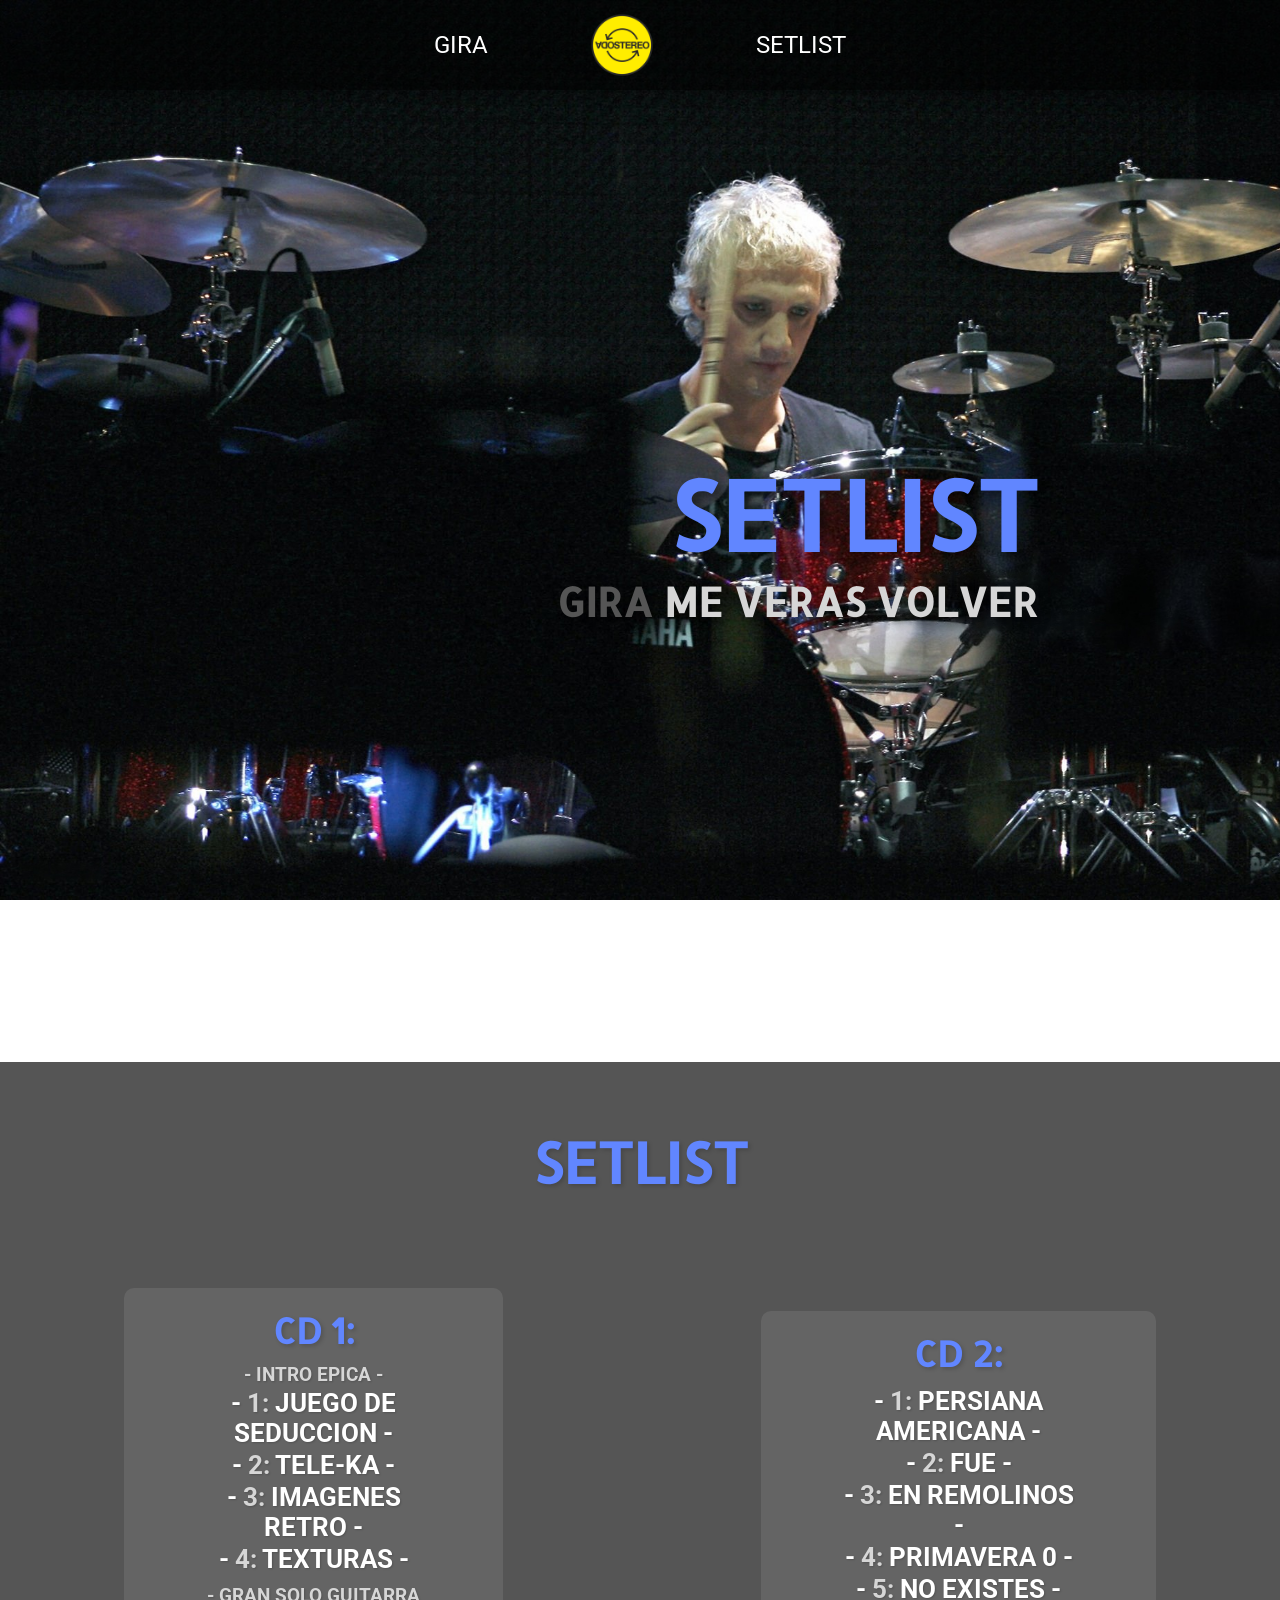
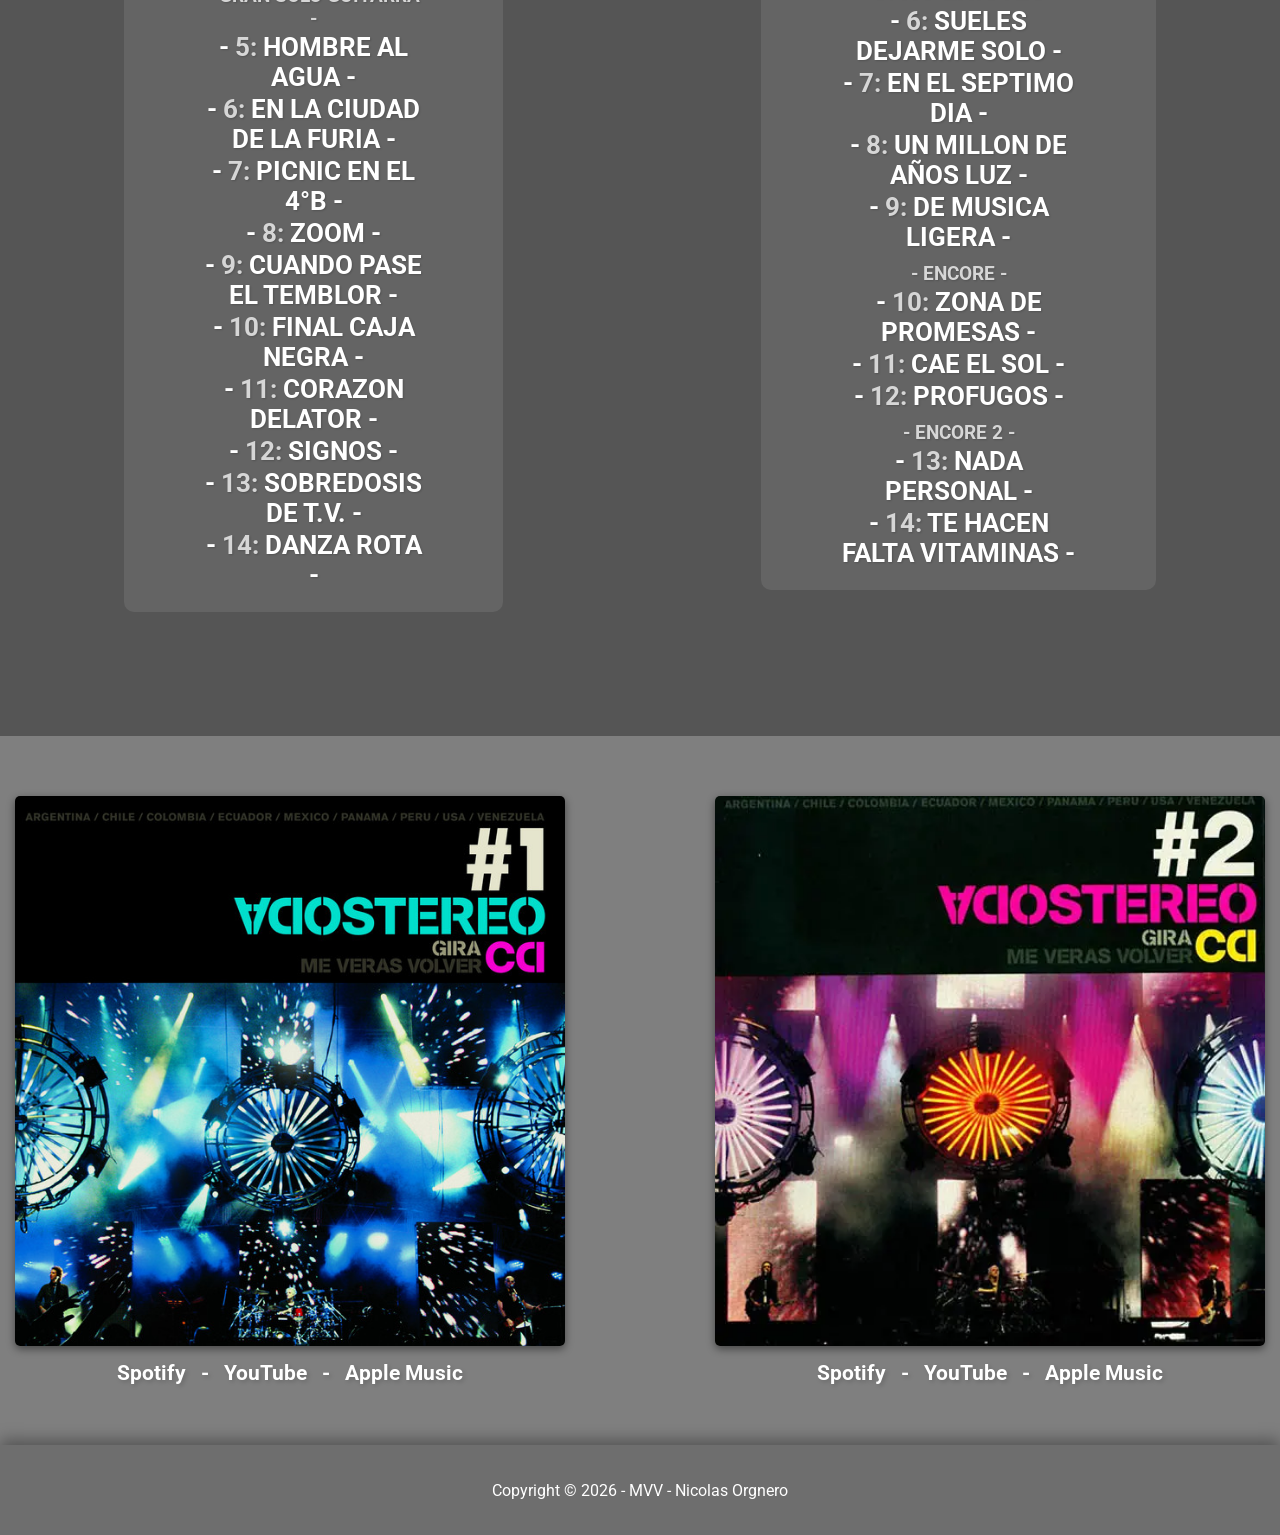
==== pages/setlist.html @ b7a604a5 "Pagina subida" ====
<!DOCTYPE html>
<html lang="es">
<head>
    <meta charset="UTF-8">
    <meta name="viewport" content="width=device-width, initial-scale=1.0">
    <title>Setlist - MVV - SodaStereo</title>
    <link rel="stylesheet" href="../css/style.css">
    <link rel="stylesheet" href="../css/stylesetlist.css">

    <link rel="preconnect" href="https://fonts.googleapis.com">
    <link rel="preconnect" href="https://fonts.gstatic.com" crossorigin>
    <link href="https://fonts.googleapis.com/css2?family=Allerta+Stencil&family=Roboto:ital,wght@0,100..900;1,100..900&display=swap" rel="stylesheet">
</head>
<body>
    <header>
        <a href="./gira.html">GIRA</a>
        <a href="../index.html">
            <img src="../img/logo.png" alt="MVV Logo">
        </a>
        <a href="./setlist.html">SETLIST</a>
    </header>

    <main>
        <section class="title">
            <div class="logo">
                <h1>SETLIST</h1>
                <h2><span>GIRA</span> ME VERAS VOLVER</h2>
            </div>
        </section>

        <section class="setlist">
            <h2>SETLIST</h2>
            <div class="canciones">
                <div>
                    <h3>CD 1:</h3>
                    <h5>- INTRO EPICA -</h5>
                    <h4>- <b>1:</b> <span>JUEGO DE SEDUCCION</span> -</h4>
                    <h4>- <b>2:</b> <span>TELE-KA</span> -</h4>
                    <h4>- <b>3:</b> <span>IMAGENES RETRO</span> -</h4>
                    <h4>- <b>4:</b> <span>TEXTURAS</span> -</h4>
                    <h5>- GRAN SOLO GUITARRA -</h5>
                    <h4>- <b>5:</b> <span>HOMBRE AL AGUA</span> -</h4>
                    <h4>- <b>6:</b> <span>EN LA CIUDAD DE LA FURIA</span> -</h4>
                    <h4>- <b>7:</b> <span>PICNIC EN EL 4°B</span> -</h4>
                    <h4>- <b>8:</b> <span>ZOOM</span> -</h4>
                    <h4>- <b>9:</b> <span>CUANDO PASE EL TEMBLOR</span> -</h4>
                    <h4>- <b>10:</b> <span>FINAL CAJA NEGRA</span> -</h4>
                    <h4>- <b>11:</b> <span>CORAZON DELATOR</span> -</h4>
                    <h4>- <b>12:</b> <span>SIGNOS</span> -</h4>
                    <h4>- <b>13:</b> <span>SOBREDOSIS DE T.V.</span> -</h4>
                    <h4>- <b>14:</b> <span>DANZA ROTA</span> -</h4>
                </div>

                <div>
                    <h3>CD 2:</h3>
                    <h4>- <b>1:</b> <span>PERSIANA AMERICANA</span> -</h4>
                    <h4>- <b>2:</b> <span>FUE</span> -</h4>
                    <h4>- <b>3:</b> <span>EN REMOLINOS</span> -</h4>
                    <h4>- <b>4:</b> <span>PRIMAVERA 0</span> -</h4>
                    <h4>- <b>5:</b> <span>NO EXISTES</span> -</h4>
                    <h4>- <b>6:</b> <span>SUELES DEJARME SOLO</span> -</h4>
                    <h4>- <b>7:</b> <span>EN EL SEPTIMO DIA</span> -</h4>
                    <h4>- <b>8:</b> <span>UN MILLON DE AÑOS LUZ</span> -</h4>
                    <h4>- <b>9:</b> <span>DE MUSICA LIGERA</span> -</h4>
                    <h5>- ENCORE -</h5>
                    <h4>- <b>10:</b> <span>ZONA DE PROMESAS</span> -</h4>
                    <h4>- <b>11:</b> <span>CAE EL SOL</span> -</h4>
                    <h4>- <b>12:</b> <span>PROFUGOS</span> -</h4>
                    <h5>- ENCORE 2 -</h5>
                    <h4>- <b>13:</b> <span>NADA PERSONAL</span> -</h4>
                    <h4>- <b>14:</b> <span>TE HACEN FALTA VITAMINAS</span> -</h4>
                </div>
            </div>
        </section>

        <section class="CDs">
            <div>
                <img src="../img/cd1.jpg" alt="Portada CD 1">
                <h3>
                    <a href="https://open.spotify.com/intl-es/album/4Sy7VzDS4j1MLIYF85grsZ" target="_blank">Spotify</a>
                    -
                    <a href="https://music.youtube.com/playlist?list=OLAK5uy_kGEErn3UD7A_w4-unkvEnnpuOY6YSo5D8" target="_blank">YouTube</a>
                    -
                    <a href="https://music.apple.com/ar/album/gira-me-ver%C3%A1s-volver-vol-1/293963344" target="_blank">Apple Music</a>
                </h3>
            </div>

            <div>
                <img src="../img/cd2.webp" alt="Portada CD 2">
                <h3>
                    <a href="https://open.spotify.com/intl-es/album/1cwZmK0zXorTlALtgOajeC" target="_blank">Spotify</a>
                    -
                    <a href="https://music.youtube.com/playlist?list=OLAK5uy_nEZzNKBfP7zR9RsiaHsXCHbhHwxk2uTZM" target="_blank">YouTube</a>
                    -
                    <a href="https://music.apple.com/ar/album/gira-me-ver%C3%A1s-volver-vol-2/293963345" target="_blank">Apple Music</a>
                </h3>
            </div>
        </section>
    </main>

    <footer>
        <p>Copyright © 2026 - MVV - Nicolas Orgnero</p>
    </footer>
</body>
</html>
---- css/style.css ----
*{
    padding: 0;
    margin: 0;
    box-sizing:border-box;
}

:root{
    --primary-color: rgb(97, 134, 255);
    --secondary-color: rgb(214, 214, 214);
    --tertiary-color: rgb(85, 85, 85);
    --text: rgb(255, 255, 255);

    --bg-main: url(../img/bg.jpeg);
    --logo-img: url(../img/logo.png);
}


/* HEADER */
header{
    position: fixed;
    top: 0;
    z-index: 100;

    width: 100%;
    height: 8vh;

    display: flex;
    align-items: center;
    justify-content: space-around;

    background-color: rgba(0, 0, 0, 0.568);

    box-shadow: rgba(0, 0, 0, 0.35) 0px 5px 15px;
}

header img{
    height: 75%;
}

header a{
    height: 100%;

    display: flex;
    align-items: center;
    justify-content: center;

    font-family: roboto, sans-serif;
    color: var(--text);

    font-size: 1rem;
    text-decoration: none;

    margin: 0 15px;

    transition: color 0.3s ease;
}

header a:hover{
    color: var(--primary-color);
}


/* MAIN */

body{
    background-image: var(--bg-main);
    background-size: cover;
    background-repeat: no-repeat;
    background-attachment: fixed;
}

.title{
    min-height: 100vh;
    margin-top: 8vh;

    background-size: cover;
    background-repeat: no-repeat;
    background-attachment: fixed;

    display: flex;
    justify-content: center;
    align-items: center;
    padding: 20px;
}

.logo{
    width: 90%;
    max-width: fit-content;
    height: fit-content;

    padding: 15px 30px;
    border-radius: 20px;

    text-align: center;

    font-family: "Allerta Stencil", sans-serif;
}

.logo h1{
    font-size: 2.5rem;
    color: var(--primary-color);

    text-shadow: 6px 6px 10px rgba(0, 0, 0, 0.452);
}

.logo h1 span{
    padding-bottom: 4px;
    padding-left: 1px;

    display: inline-block;
    transform: scale(-1, -1);
}

.logo h2{
    font-size: 1.3rem;

    font-family: "Allerta Stencil", sans-serif;
    color: var(--secondary-color);

    text-shadow: 6px 6px 10px rgba(0, 0, 0, 0.452);
    margin-top: 10px;
}

.logo h2 span{
    color: var(--tertiary-color);
}


.section1{
    background-color: var(--tertiary-color);

    background-size: cover;

    width: 100%;
    min-height: auto;

    display: flex;
    flex-direction: column;
    align-items: center;
    padding: 30px 20px;

    font-family: roboto, sans-serif;
    color: var(--secondary-color);

    text-align: justify;
    gap: 20px;
}

.section1 img{
    width: 100%;
    max-width: 400px;
    border-radius: 8px;
    box-shadow: rgba(0, 0, 0, 0.459) 0px 3px 8px;
}

.left{
    justify-content: center;
}

.right{
    justify-content: center;
}

.section1 div{
    width: 100%;
    max-width: 500px;
    margin: 0 auto;
    padding: 30px 20px;
    border-radius: 15px;

    display: flex;
    flex-direction: column;
    gap: 20px;

    background-color: rgba(0, 0, 0, 0.411);
    box-shadow: rgba(0, 0, 0, 0.35) 0px 5px 15px;
}

.section1 div h2{
    font-size: 1.8rem;
    font-family: "Allerta Stencil", sans-serif;
    color: var(--primary-color);
    text-align: center;

    text-shadow: 2px 2px 4px rgba(0, 0, 0, 0.3);
}

.section1 div p{
    color: var(--text);
    font-size: 1rem;
    line-height: 1.5;
    text-align: justify;
}


.section2 {
    display: flex;
    flex-direction: column;
    justify-content: center;
    align-items: center;
    padding: 30px 15px;
    gap: 15px;
}

.section2 iframe {
    width: 100%;
    max-width: 500px;
    height: 280px;
    box-shadow: 0 10px 40px rgba(0,0,0,0.4);
    border-radius: 8px;
}

.section2 h2 {
    font-size: 1.2rem;
    font-family: "Allerta Stencil", sans-serif;
    color: var(--text);
    text-shadow: 2px 2px 4px rgba(0, 0, 0, 0.3);
}


/* FOOTER */
footer{
    width: 100%;
    min-height: 8vh;

    display: flex;
    align-items: center;
    justify-content: center;
    padding: 15px 20px;

    background-color: rgba(0, 0, 0, 0.568);

    box-shadow: rgba(0, 0, 0, 0.35) 0px -5px 15px;
}

footer p{
    font-family: roboto, sans-serif;
    color: var(--text);
    font-size: 0.9rem;
    text-align: center;
}



@media (min-width: 481px){

    /* HEADER */
    header{
        height: 9vh;
    }

    header a{
        font-size: 1.2rem;
        margin: 0 20px;
    }


    /* MAIN */
    .logo h1{
        font-size: 3rem;
    }

    .logo h2{
        font-size: 1.5rem;
    }

    .section1{
        padding: 40px 25px;
    }

    .section1 img{
        max-width: 350px;
    }

    .section1 div{
        max-width: 450px;
        padding: 25px;
    }

    .section1 div h2{
        font-size: 2rem;
    }

    .section1 div p{
        font-size: 1.05rem;
    }

    .section2 iframe {
        max-width: 600px;
        height: 320px;
    }

    .section2 h2{
        font-size: 1.3rem;
    }
}


@media (min-width: 769px){

    /* HEADER */
    header{
        height: 10vh;
        justify-content: center;
    }

    header a{
        font-size: 1.5rem;
        margin: 0 40px;
    }

    /* MAIN */
    .title{
        margin-top: 10vh;
        justify-content: flex-end;
        padding-right: 5vw;
    }

    .logo{
        text-align: right;
        padding: 15px 50px 15px 100px;
        margin-right: 10vw;
    }

    .logo h1{
        font-size: 5rem;
    }

    .logo h2{
        font-size: 2rem;
        margin-top: 0;
    }

    .section1{
        height: 100vh;
        flex-direction: row;
        padding: 50px;
        gap: 30px;
    }

    .section1 img{
        width: 50%;
        max-width: none;
    }

    .left{
        justify-content: flex-start;
    }

    .right{
        justify-content: flex-end;
    }

    .section1 div{
        width: 50%;
        max-width: none;
        margin: 0 100px;
        padding: 50px;
        height: fit-content;
    }

    .section1 div h2{
        font-size: 3rem;
    }

    .section1 div p{
        font-size: 1.2rem;
    }

    .section2 {
        padding: 50px 0;
        gap: 20px;
    }

    .section2 iframe {
        max-width: 900px;
        height: 500px;
    }

    .section2 h2 {
        font-size: 1.5rem;
        margin-top: 5px;
    }

    footer{
        height: 10vh;
        padding: 20px;
    }

    footer p{
        font-size: 1rem;
    }
}

@media (min-width: 900px){

    /* HEADER */
    header a{
        margin: 0 45px;
    }

    /* MAIN */
    .logo h1{
        font-size: 5.5rem;
    }

    .logo h2{
        font-size: 2.2rem;
    }

    .section1{
        padding: 55px;
        gap: 35px;
    }

    .section1 div{
        margin: 0 10px;
        padding: 30px;
    }

    .section1 div h2{
        font-size: 3.2rem;
    }

    .section1 div p{
        font-size: 1.25rem;
    }

    /* SECTION 2 */
    .section2 iframe {
        max-width: 950px;
        height: 530px;
    }

    .section2 h2{
        font-size: 1.6rem;
    }
}


@media (min-width: 1025px){

    /* HEADER */
    header a{
        margin: 0 50px;
    }

    /* MAIN */
    .logo h1{
        font-size: 6rem;
    }

    .logo h2{
        font-size: 2.5rem;
    }

    .section1{
        padding: 60px;
        gap: 40px;
    }

    .section1 div{
        margin: 0 60px;
        padding: 60px;
    }

    .section1 div h2{
        font-size: 3.5rem;
    }

    .section1 div p{
        font-size: 1.3rem;
    }

    .section2 iframe {
        max-width: 1000px;
        height: 560px;
    }
}
---- css/stylesetlist.css ----
:root{
    --bg-setlist: url(../img/charly1.jpeg);
}

body{
    background-image: var(--bg-setlist);
}

.setlist{
    padding: 30px 20px;
    margin-top: 8vh;

    height: fit-content;
    background-color: var(--tertiary-color);

    display: flex;
    flex-direction: column;
}

.setlist h2{
    text-shadow: 2px 2px 4px rgba(0, 0, 0, 0.178);
    color: var(--primary-color);
    font-size: 2rem;
    font-family: "Allerta Stencil", sans-serif;
    text-align: center;
}

.canciones{
    display: flex;
    flex-direction: column;
    gap: 30px;
    padding: 0 20px;

    align-items: center;
    justify-content: center;

    text-align: center;
}

.canciones div{
    background-color: rgba(109, 109, 109, 0.658);
    padding: 20px 80px;
    border-radius: 10px;
}

.canciones h3{
    font-size: 1.5rem;
    color: var(--primary-color);
    text-shadow: 2px 2px 4px rgba(0, 0, 0, 0.178);
    font-family: "Allerta Stencil", sans-serif;
    margin-bottom: 10px;
}

.canciones h4{
    margin: 2px 0;
    font-size: 1rem;
    color: white;
    text-shadow: 1px 1px 2px rgba(0, 0, 0, 0.178);
    font-family: roboto, sans-serif;
}

.canciones h4 span{
    color: var(--text);
}

.canciones h4 b{
    color: var(--secondary-color);
}

.canciones h5{
    font-size: 1rem;
    color: var(--secondary-color);
    text-shadow: 1px 1px 2px rgba(0, 0, 0, 0.178);
    font-family: roboto, sans-serif;
    margin-top: 10px;
}

.CDs{
    display: flex;
    flex-direction: column;
    gap: 40px;
    justify-content: center;
    align-items: center;
    padding: 30px 20px;

    background-color: rgba(0, 0, 0, 0.5);
}

.CDs div{
    display: flex;
    flex-direction: column;
    align-items: center;
    gap: 15px;
}

.CDs img{
    width: 100%;
    max-width: 300px;
    height: 300px;
    object-fit: cover;
    border-radius: 5px;
    box-shadow: rgba(0, 0, 0, 0.459) 0px 3px 8px;
}

.CDs h3{
    font-size: 1rem;
    color: var(--text);
    text-shadow: 2px 2px 4px rgba(0, 0, 0, 0.178);
    font-family: roboto, sans-serif;
    text-align: center;
}

.CDs h3 a{
    color: var(--text);
    text-decoration: none;
    margin: 0 5px;
    transition: color 0.3s ease;
}

.CDs h3 a:hover{
    color: var(--primary-color);
}


@media (min-width: 481px){

    .setlist{
        padding: 40px 25px;
    }

    .setlist h2{
        font-size: 2.3rem;
    }

    .canciones{
        padding: 30px;
    }

    .canciones h3{
        font-size: 1.8rem;
    }

    .canciones h4{
        font-size: 1.15rem;
    }

    .canciones h5{
        font-size: 1.1rem;
    }

    .CDs{
        gap: 30px;
        padding: 25px;
    }

    .CDs img{
        max-width: 280px;
        height: 280px;
    }

    .CDs h3{
        font-size: 1.05rem;
    }
}


@media (min-width: 769px){

    .setlist{
        padding: 5%;
    }

    .setlist h2{
        font-size: 3rem;
    }

    .canciones{
        flex-direction: row;
        gap: 20%;
        padding: 50px;
    }

    .canciones h3{
        font-size: 2rem;
    }

    .canciones h4{
        font-size: 1.5rem;
    }

    .canciones h5{
        font-size: 1.2rem;
    }

    .CDs{
        flex-direction: row;
        gap: 100px;
        padding: 50px 0;
    }

    .CDs div{
        gap: 15px;
    }

    .CDs img{
        width: 500px;
        height: 500px;
        max-width: 100%;
    }

    .CDs h3{
        font-size: 1.2rem;
    }

    .CDs h3 a{
        margin: 0 10px;
    }
}


@media (min-width: 900px){

    .setlist h2{
        font-size: 3.2rem;
    }

    .canciones{
        gap: 22%;
        padding: 55px;
    }

    .canciones h3{
        font-size: 2.1rem;
    }

    .canciones h4{
        font-size: 1.55rem;
    }

    .CDs{
        gap: 120px;
        padding: 55px 0;
    }

    .CDs img{
        width: 520px;
        height: 520px;
    }

    .CDs h3{
        font-size: 1.25rem;
    }
}


@media (min-width: 1025px){

    .setlist h2{
        font-size: 3.5rem;
        margin-bottom: 30px;
    }

    .canciones{
        gap: 25%;
        padding: 60px;
    }

    .canciones h3{
        font-size: 2.2rem;
    }

    .canciones h4{
        font-size: 1.6rem;
    }

    .CDs{
        gap: 150px;
        padding: 60px 0;
    }

    .CDs img{
        width: 550px;
        height: 550px;
    }

    .CDs h3{
        font-size: 1.3rem;
    }
}
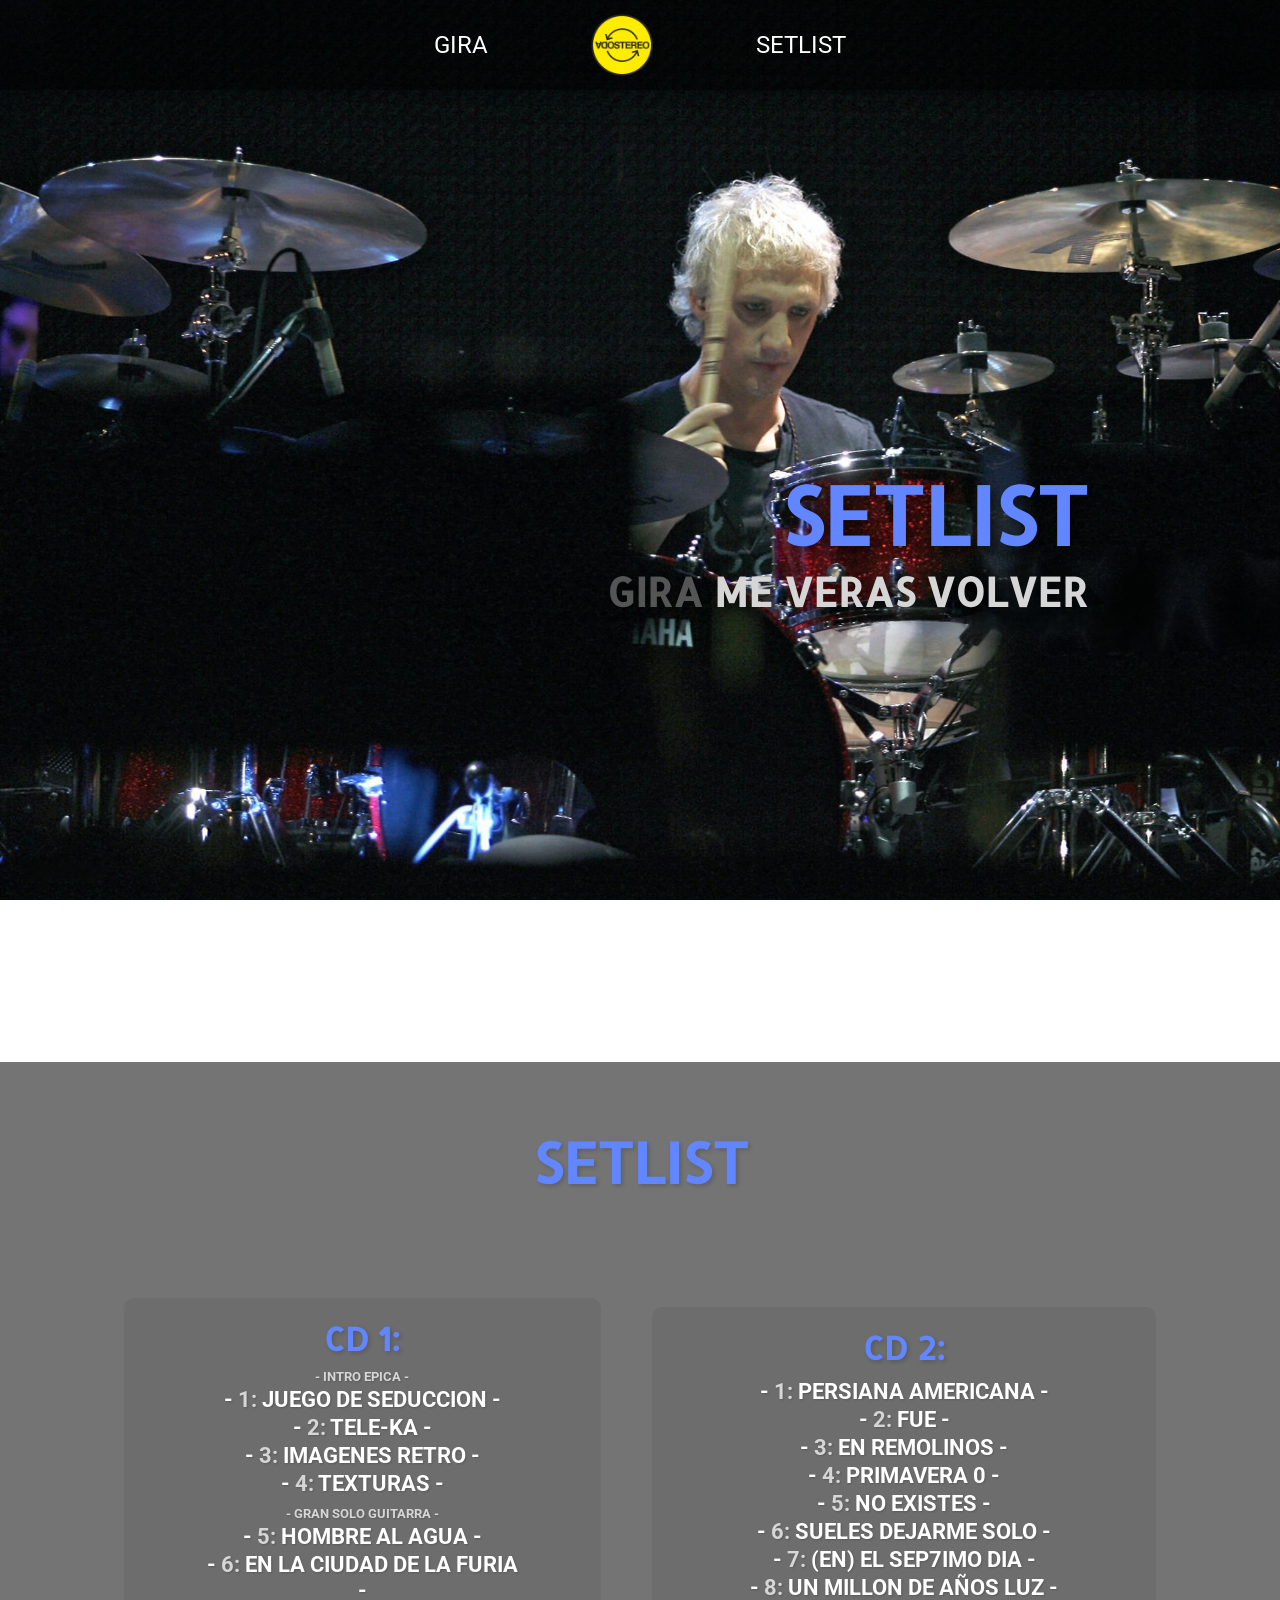
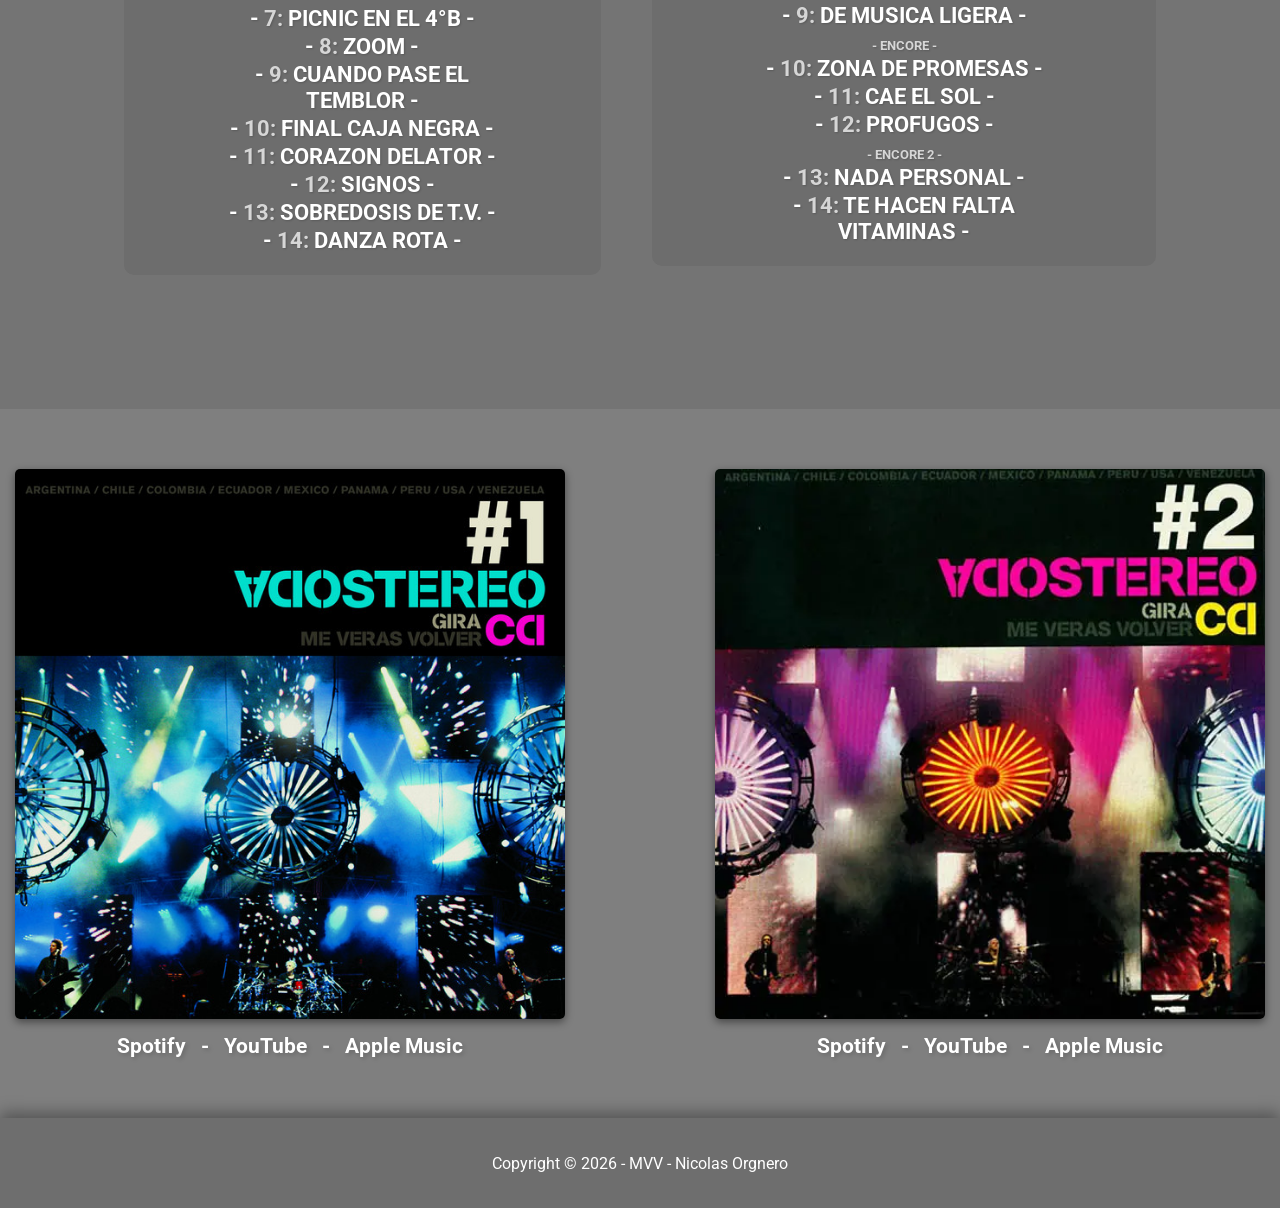
==== commit 77311471: "Pequeñas mejoras al responsive y detalles" ====
--- a/pages/setlist.html
+++ b/pages/setlist.html
@@ -59,7 +59,7 @@
                     <h4>- <b>4:</b> <span>PRIMAVERA 0</span> -</h4>
                     <h4>- <b>5:</b> <span>NO EXISTES</span> -</h4>
                     <h4>- <b>6:</b> <span>SUELES DEJARME SOLO</span> -</h4>
-                    <h4>- <b>7:</b> <span>EN EL SEPTIMO DIA</span> -</h4>
+                    <h4>- <b>7:</b> <span>(EN) EL SEP7IMO DIA</span> -</h4>
                     <h4>- <b>8:</b> <span>UN MILLON DE AÑOS LUZ</span> -</h4>
                     <h4>- <b>9:</b> <span>DE MUSICA LIGERA</span> -</h4>
                     <h5>- ENCORE -</h5>
--- a/css/style.css
+++ b/css/style.css
@@ -8,6 +8,7 @@
     --primary-color: rgb(97, 134, 255);
     --secondary-color: rgb(214, 214, 214);
     --tertiary-color: rgb(85, 85, 85);
+    --tertiary-color-faded: rgba(85, 85, 85, 0.815);
     --text: rgb(255, 255, 255);
 
     --bg-main: url(../img/bg.jpeg);
@@ -127,7 +128,7 @@
 
 
 .section1{
-    background-color: var(--tertiary-color);
+    background-color: var(--tertiary-color-faded);
 
     background-size: cover;
 
@@ -137,13 +138,19 @@
     display: flex;
     flex-direction: column;
     align-items: center;
+    
     padding: 30px 20px;
+    margin-bottom: 50px;
 
     font-family: roboto, sans-serif;
     color: var(--secondary-color);
 
     text-align: justify;
     gap: 20px;
+
+    box-shadow: rgba(0, 0, 0, 0.25) 0px 54px 55px, rgba(0, 0, 0, 0.12) 0px -12px 30px, rgba(0, 0, 0, 0.12) 0px 4px 6px, rgba(0, 0, 0, 0.17) 0px 12px 13px, rgba(0, 0, 0, 0.09) 0px -3px 5px;
+
+
 }
 
 .section1 img{
@@ -318,7 +325,7 @@
 
     .logo{
         text-align: right;
-        padding: 15px 50px 15px 100px;
+        padding: 15px 0 15px 100px;
         margin-right: 10vw;
     }
 
@@ -401,7 +408,7 @@
 
     /* MAIN */
     .logo h1{
-        font-size: 5.5rem;
+        font-size: 4.5rem;
     }
 
     .logo h2{
@@ -447,7 +454,7 @@
 
     /* MAIN */
     .logo h1{
-        font-size: 6rem;
+        font-size: 5rem;
     }
 
     .logo h2{
@@ -455,17 +462,17 @@
     }
 
     .section1{
+        padding: 400px 60px;
+        gap: 20px;
+    }
+
+    .section1 div{
+        margin: 0 30px;
         padding: 60px;
-        gap: 40px;
-    }
-
-    .section1 div{
-        margin: 0 60px;
-        padding: 60px;
     }
 
     .section1 div h2{
-        font-size: 3.5rem;
+        font-size: 3rem;
     }
 
     .section1 div p{
--- a/css/stylesetlist.css
+++ b/css/stylesetlist.css
@@ -11,7 +11,7 @@
     margin-top: 8vh;
 
     height: fit-content;
-    background-color: var(--tertiary-color);
+    background-color: var(--tertiary-color-faded);
 
     display: flex;
     flex-direction: column;
@@ -38,9 +38,11 @@
 }
 
 .canciones div{
-    background-color: rgba(109, 109, 109, 0.658);
+    background-color: rgb(109, 109, 109);
     padding: 20px 80px;
     border-radius: 10px;
+
+    margin: 10px 0;
 }
 
 .canciones h3{
@@ -68,7 +70,7 @@
 }
 
 .canciones h5{
-    font-size: 1rem;
+    font-size: 0.6rem;
     color: var(--secondary-color);
     text-shadow: 1px 1px 2px rgba(0, 0, 0, 0.178);
     font-family: roboto, sans-serif;
@@ -145,7 +147,7 @@
     }
 
     .canciones h5{
-        font-size: 1.1rem;
+        font-size: 0.6rem;
     }
 
     .CDs{
@@ -176,7 +178,7 @@
 
     .canciones{
         flex-direction: row;
-        gap: 20%;
+        gap: 5%;
         padding: 50px;
     }
 
@@ -189,7 +191,7 @@
     }
 
     .canciones h5{
-        font-size: 1.2rem;
+        font-size: 0.8rem;
     }
 
     .CDs{
@@ -225,16 +227,16 @@
     }
 
     .canciones{
-        gap: 22%;
+        gap: 10%;
         padding: 55px;
     }
 
     .canciones h3{
-        font-size: 2.1rem;
-    }
-
-    .canciones h4{
-        font-size: 1.55rem;
+        font-size: 1.9rem;
+    }
+
+    .canciones h4{
+        font-size: 1.35rem;
     }
 
     .CDs{
@@ -261,16 +263,16 @@
     }
 
     .canciones{
-        gap: 25%;
+        gap: 5%;
         padding: 60px;
     }
 
     .canciones h3{
-        font-size: 2.2rem;
-    }
-
-    .canciones h4{
-        font-size: 1.6rem;
+        font-size: 2rem;
+    }
+
+    .canciones h4{
+        font-size: 1.4rem;
     }
 
     .CDs{
